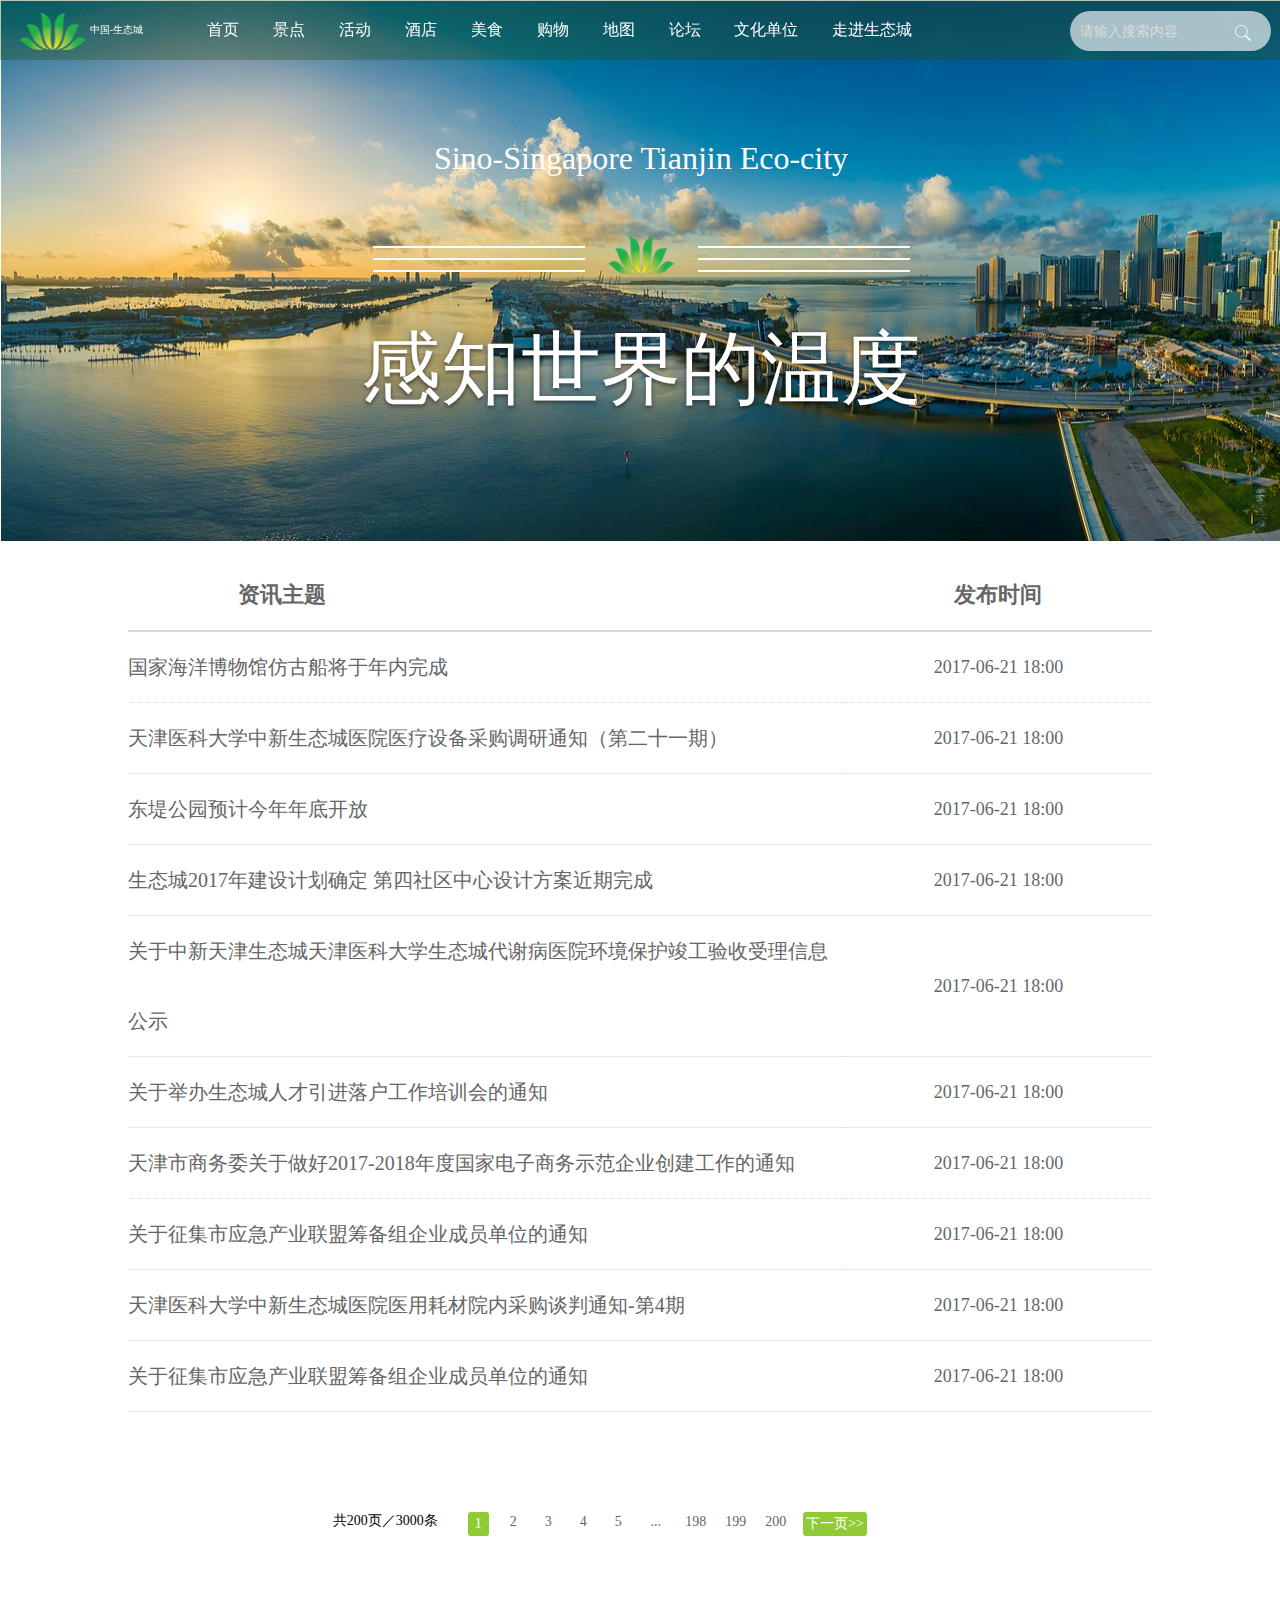
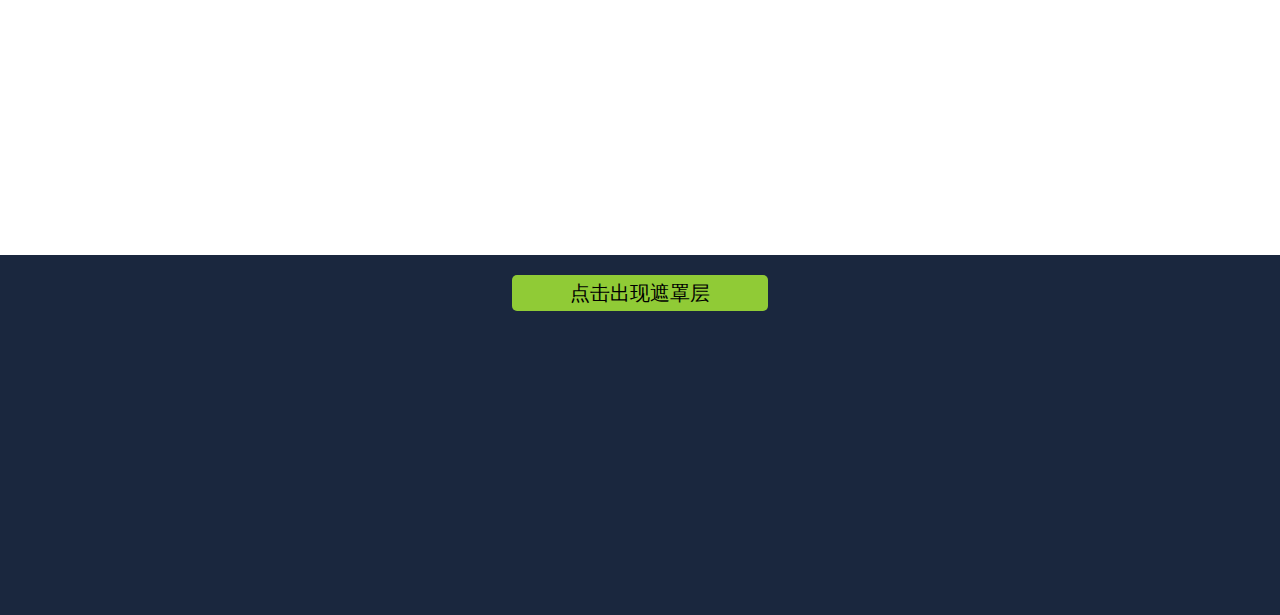
==== views/index.html @ 573534e3 "123" ====
<!DOCTYPE html>
<html>
<head>
  <meta charset="utf-8">
  <meta http-equiv="X-UA-Compatible" content="IE=edge">
  <title></title>
  <link rel="stylesheet" href="../public/css/main.css">
</head>
<body>
	<div class="box">
		<div class="header">
			<div class="header-head">
				<div class="header-head-logo">
					<img src="../public/images/logo.png" alt="logo">
					<span>中国-生态城
					<!-- 天津生态城 --></span>
				</div>
				<div class="header-head-menu">
					<ul>
						<li><a href="#">首页</a></li>
						<li><a href="#">景点</a></li>
						<li><a href="#">活动</a></li>
						<li><a href="#">酒店</a></li>
						<li><a href="#">美食</a></li>
						<li><a href="#">购物</a></li>
						<li><a href="#">地图</a></li>
						<li><a href="#">论坛</a></li>
						<li><a href="#">文化单位</a></li>
						<li><a href="#">走进生态城</a></li>
					</ul>
				</div>
				<div class="header-head-search">
					<input type="" name="" placeholder="请输入搜索内容">
					<img src="../public/images/搜索_搜索.png" alt="搜索_搜索.png">
				</div>
			</div>

			<div class="header-foot">
				<p>Sino-Singapore Tianjin Eco-city</p>
				<div>
					<div><hr><hr><hr></div>
					
					<img src="../public/images/logo.png" alt="logo" alt="">
					<div><hr><hr><hr></div>
				</div>
				<p>感知世界的温度</p> 
			</div>
		</div>
		<div class="body">
			<table>
				<tr>
					<th class="theme">资讯主题</th>
					<th class="time">发布时间</th>
				</tr>
				<tr>
					<td><a>国家海洋博物馆仿古船将于年内完成</a></td>
					<td>2017-06-21  18:00</td>
				</tr>
				<tr>
					<td>
						<a>
							天津医科大学中新生态城医院医疗设备采购调研通知（第二十一期）
						</a>
					</td>
					<td>2017-06-21  18:00</td>
				</tr>
				<tr>
					<td><a>东堤公园预计今年年底开放</a></td>
					<td>2017-06-21  18:00</td>
				</tr>
				<tr>
					<td><a>生态城2017年建设计划确定 第四社区中心设计方案近期完成</a></td>
					<td>2017-06-21  18:00</td>
				</tr>
				<tr>
					<td>
						<a>
							关于中新天津生态城天津医科大学生态城代谢病医院环境保护竣工验收受理信息公示
						</a>
					</td>
					<td>2017-06-21  18:00</td>
				</tr>
				<tr>
					<td><a>关于举办生态城人才引进落户工作培训会的通知</a></td>
					<td>2017-06-21  18:00</td>
				</tr>
				<tr>
					<td>
						<a>
							天津市商务委关于做好2017-2018年度国家电子商务示范企业创建工作的通知
						</a>
					</td>
					<td>2017-06-21  18:00</td>
				</tr>
				<tr>
					<td><a>关于征集市应急产业联盟筹备组企业成员单位的通知</a></td>
					<td>2017-06-21  18:00</td>
				</tr>
				<tr>
					<td>
						<a>
							天津医科大学中新生态城医院医用耗材院内采购谈判通知-第4期
						</a>
					</td>
					<td>2017-06-21  18:00</td>
				</tr>
				<tr>
					<td><a>关于征集市应急产业联盟筹备组企业成员单位的通知</a></td>
					<td>2017-06-21  18:00</td>
				</tr>
			</table>
			<div>
				<ul  class="pagination">
					<li class="pagenum">共200页／3000条</li>
				  <li><a class="active" href="#">1</a></li>
				  <li><a href="#">2</a></li>
				  <li><a href="#">3</a></li>
				  <li><a href="#">4</a></li>
				  <li><a href="#">5</a></li>
				  <li><a href="#" class="three">...</a></li>
				  <li><a href="#" class="three">198</a></li>
				  <li><a href="#" class="three">199</a></li>
				  <li><a href="#" class="three">200</a></li>
				  <li><a class="next" href="#">下一页>></a></li>
				</ul>
			</div>
		</div>
		<div class="footer">
			<button id="alert-btn" onclick="showModal()">点击出现遮罩层</button>
		</div>
	</div>
	<div id="mask">
		<div class="alertModal">
			<ul>
				<li class="title">报 名</li>
				<li class="name">姓名</li>
				<li class="name-input">
					<input type="text" placeholder="请输入您的姓名">
				</li>
				<li class="phone">电话</li>
				<li class="phone-input">
					<input type="text" placeholder="请输入联系电话">
				</li>
				<li class="number">人数</li>
				<li class="number-select">
					<span class="minus-number">-</span>
					<span class="how-number">3</span>
					<span class="add-number">+</span>
					<span class="unit-number">人</span>
				</li>
				<li class="submit">
					<button>提交</button>
				</li>
			</ul>
		</div>
	</div>
	<script type="text/javascript" src="../public/jquery/jquery.js"></script>
	<script>
		$(document).ready(function(){
			$("#mask").hide();
			$("#mask").on("click",function(){
				$("#mask").hide();
				$("#mask").removeClass("mask");
				$("body").removeClass("Kill-scroll");
			});
			$('#mask>*').click(function(event){
			  event.stopPropagation();
			});
		})
		function showModal(){
			$("#mask").show();
			$("#mask").removeClass("mask");
			$("#mask").addClass("mask");
			$("body").addClass("Kill-scroll");
		}
	</script>
</body>

</html>
---- public/css/main.css ----
.border-box {
  -webkit-box-sizing: border-box;
  -moz-box-sizing: border-box;
  box-sizing: border-box;
}
/* 标签初始化 */
* {
  margin: 0;
  padding: 0;
}
b {
  font-weight: normal;
}
html {
  min-height: 100%;
}
body {
  padding: 0;
  margin: 0;
  font-weight: normal;
  min-height: 100%;
  -webkit-tap-highlight-color: rgba(0, 0, 0, 0);
  font-family: "微软雅黑";
}
img,
input,
select {
  vertical-align: middle;
}
input::-ms-clear {
  display: none;
}
img {
  border: 0;
}
input::-webkit-input-placeholder {
  /* WebKit browsers */
  color: #ddd;
}
input::-moz-placeholder {
  /* Mozilla Firefox 4 to 18 */
  color: #ddd;
}
input::-moz-placeholder {
  /* Mozilla Firefox 19+ */
  color: #ddd;
}
input::-ms-input-placeholder {
  /* Internet Explorer 10+ */
  color: #ddd;
}
textarea::-webkit-input-placeholder {
  /* WebKit browsers */
  color: #ddd;
}
textarea::-moz-placeholder {
  /* Mozilla Firefox 4 to 18 */
  color: #ddd;
}
textarea::-moz-placeholder {
  /* Mozilla Firefox 19+ */
  color: #ddd;
}
textarea::-ms-input-placeholder {
  /* Internet Explorer 10+ */
  color: #ddd;
}
li {
  list-style-type: none;
}
table {
  border-collapse: collapse;
  border-spacing: 0;
}
th,
td {
  padding: 0;
}
input,
button,
select,
textarea {
  outline: none;
  resize: none;
}
a {
  outline: medium none;
  text-decoration: none;
  cursor: pointer;
}
a:hover {
  text-decoration: none;
}
/* 浮动 、清除 其它 */
.left {
  float: left !important;
  display: inline;
}
.right {
  float: right !important;
  display: inline;
}
.clearf {
  clear: both;
  line-height: 0;
  height: 0%;
  font: 0px Arial;
  overflow: hidden;
}
.none {
  display: none;
}
/*
 *  弹窗遮罩
 */
.mask {
  position: fixed;
  top: 0;
  bottom: 0;
  left: 0;
  right: 0;
  z-index: 999;
  background: rgba(0, 0, 0, 0.2);
}
.bg-grey {
  background-color: #f8f8f8;
}
/* 整体布局 */
.box {
  width: 100%;
  margin: 0 auto;
}
.box .header {
  width: 100%;
}
.box .body {
  width: 80%;
  margin: 0 auto;
}
.box .footer {
  width: 100%;
  height: 360px;
  background-color: #1A273E;
}
/* 头部 */
.header {
  height: 540px;
  border: 1px #ffffff solid;
  background: url('../images/Group4.png');
}
.header .header-head {
  width: 100%;
  position: fixed;
  top: 0;
  left: 0;
  color: #ffffff;
  height: 60px;
  line-height: 60px;
  background: rgba(40, 75, 0, 0.3);
}
.header .header-head .header-head-logo {
  position: absolute;
  left: 1.5%;
  width: 12%;
  font-size: 10px;
}
.header .header-head .header-head-logo img:first-child {
  width: 68px;
  height: 38px;
}
.header .header-head .header-head-menu {
  position: absolute;
  left: 15%;
  width: 65%;
}
.header .header-head .header-head-menu ul li {
  display: inline-block;
  line-height: 20px;
  height: 22px;
  padding-left: 1.8%;
  padding-right: 1.8%;
}
.header .header-head .header-head-menu ul li:hover {
  background-color: #8FBC8F;
}
.header .header-head .header-head-menu ul li a {
  color: #ffffff;
  font-size: 16px;
  word-spacing: 20px;
}
.header .header-head .header-head-search {
  position: absolute;
  right: 1.5%;
  widows: 18%;
}
.header .header-head .header-head-search input {
  border: 0 solid red;
  display: inline-block;
  width: 100%;
  height: 40px;
  line-height: 17px;
  padding-left: 10px;
  background-color: rgba(255, 255, 255, 0.4);
  border-radius: 100px;
  font-size: 14px;
  background-image: url('../images/搜索框.png');
  background-size: 100% 40px;
}
.header .header-head .header-head-search img {
  position: absolute;
  right: 10px;
  top: 25px;
}
.header .header-foot {
  width: 50%;
  margin: 140px auto;
  text-align: center;
  color: #ffffff;
}
.header .header-foot p:first-child {
  color: #ffffff;
  width: 562px;
  height: 35px;
  line-height: 35px;
  font-size: 32px;
  letter-spacing: 0;
  margin: 0px auto 60px;
}
.header .header-foot p:last-child {
  font-family: STXingkai;
  color: #ffffff;
  font-size: 80px;
  margin-top: 30px;
  letter-spacing: 0;
  text-shadow: 0 2px 4px rgba(0, 0, 0, 0.55);
}
.header .header-foot div img {
  vertical-align: top;
}
.header .header-foot div div {
  display: inline-block;
  width: 250px;
}
.header .header-foot hr {
  border: #ffffff 1px solid;
  margin: 10px auto;
  width: 210px;
}
/* 内容 */
.body table th {
  font-size: 22px;
  color: #666666;
  padding-top: 38px;
  padding-bottom: 20px;
  border-bottom: 2px solid #D8D8D8;
}
.body table .time {
  width: 30%;
  min-width: 22px;
}
.body table .theme {
  width: 70%;
  padding-right: 40%;
  min-width: 22px;
}
.body table tr > td {
  color: #666666;
  line-height: 70px;
  border-bottom: 1px dotted #D8D8D8;
  font-size: 20px;
}
.body table tr td:last-child {
  color: #666666;
  line-height: 70px;
  border-bottom: 1px dotted #D8D8D8;
  text-align: center;
  font-size: 18px;
}
.body div {
  width: 60%;
  margin: 100px auto 315px;
}
.body div .pagination {
  display: inline-block;
  width: 100%;
  padding: 0;
  margin: 0;
}
.body div .pagination a {
  display: inline-block;
  width: 21px;
  height: 24px;
  color: #666666;
  font-size: 14px;
  line-height: 20px;
  margin-right: 14px;
  border-radius: 3px;
  text-align: center;
  float: left;
  padding: 0;
  transition: background-color 0.3s;
}
.body div .pagination a:hover:not(.active) {
  background-color: #ddd;
}
.body div .pagination .active {
  background-color: #90CB36;
  color: white;
  line-height: 23px;
}
.body div .pagination .next {
  width: 64px;
  height: 24px;
  line-height: 23px;
  background-color: #90CB36;
  color: white;
}
.body div .pagination .three {
  width: 26px;
  height: 21px;
}
.body div .pagination .pagenum {
  float: left;
  font-size: 14px;
  width: 115px;
  height: 20px;
  margin-right: 20px;
}
/* 页足 */
.footer {
  text-align: center;
}
.footer #alert-btn {
  border: 0 solid red;
  display: inline-block;
  width: 20%;
  height: 10%;
  margin-top: 20px;
  font-size: 20px;
  border-radius: 5px;
  background-color: #90CB36;
  cursor: pointer;
}
.footer #alert-btn:hover {
  background-color: #ddd;
}
/* 遮罩弹窗 */
.mask .alertModal {
  position: absolute;
  left: 403px;
  top: 8%;
  width: 635px;
  height: 497px;
  z-index: 1000;
  background: #FFFFFF;
  border-radius: 6px;
}
.mask .alertModal ul {
  margin: 30px 74px;
}
.mask .alertModal ul .title {
  font-size: 26px;
  color: #333333;
  line-height: 27px;
  margin-bottom: 38px;
  text-align: center;
}
.mask .alertModal ul .name {
  font-size: 22px;
  color: #788e9d;
  line-height: 30px;
  margin-bottom: 16px;
  font-family: PingFangSC-Regular;
}
.mask .alertModal ul .name-input input {
  display: inline-block;
  width: 478px;
  height: 38px;
  line-height: 0px;
  padding-left: 10px;
  margin-bottom: 20px;
  border: 1px solid #E1E1E1;
  border-radius: 75px;
}
.mask .alertModal ul .name-input input:focus {
  border-color: #8ce109;
}
.mask .alertModal ul .phone {
  font-size: 22px;
  color: #788e9d;
  line-height: 30px;
  margin-bottom: 16px;
  font-family: PingFangSC-Regular;
}
.mask .alertModal ul .phone-input input {
  display: inline-block;
  width: 478px;
  height: 38px;
  line-height: 0px;
  padding-left: 10px;
  margin-bottom: 20px;
  border: 1px solid #E1E1E1;
  border-radius: 75px;
}
.mask .alertModal ul .phone-input input:focus {
  border-color: #8ce109;
}
.mask .alertModal ul .number {
  font-size: 22px;
  color: #788e9d;
  line-height: 30px;
  margin-bottom: 16px;
  font-family: PingFangSC-Regular;
}
.mask .alertModal ul .number-select {
  margin-bottom: 35px;
  vertical-align: middle;
}
.mask .alertModal ul .number-select span {
  display: inline-block;
}
.mask .alertModal ul .number-select .minus-number {
  font-size: 30px;
  color: #90cb36;
  line-height: 38px;
  margin-bottom: 0;
  width: 40px;
  height: 38px;
  margin-right: 11px;
  text-align: center;
  border: 1px solid #E1E1E1;
  border-top-left-radius: 15px;
  border-bottom-left-radius: 15px;
}
.mask .alertModal ul .number-select .how-number {
  width: 60px;
  height: 37px;
  line-height: 47px;
  text-align: center;
  border: 1px solid #E1E1E1;
  border-radius: 5px;
  margin-right: 10px;
}
.mask .alertModal ul .number-select .add-number {
  font-size: 30px;
  color: #90cb36;
  line-height: 38px;
  margin-bottom: 0;
  width: 41px;
  height: 38px;
  margin-right: 10px;
  text-align: center;
  border: 1px solid #E1E1E1;
  border-top-right-radius: 15px;
  border-bottom-right-radius: 15px;
}
.mask .alertModal ul .number-select .unit-number {
  font-size: 20px;
  color: #788e9d;
  line-height: 28px;
  margin-bottom: 0;
  width: 20px;
  height: 28px;
  font-family: PingFangSC-Regular;
  margin-right: 12px;
}
.mask .alertModal ul .submit {
  text-align: center;
  width: 478px;
  height: 50px;
}
.mask .alertModal ul .submit button {
  border: 0 solid red;
  font-size: 18px;
  color: #ffffff;
  line-height: 25px;
  margin-bottom: 0;
  display: inline-block;
  text-align: center;
  width: 180px;
  height: 50px;
  background: #90CB36;
  border-radius: 78.95px;
  font-family: PingFangSC-Medium;
  letter-spacing: 0.34px;
}
/* 防止遮罩下页面滚动 */
.Kill-scroll {
  overflow: hidden;
}
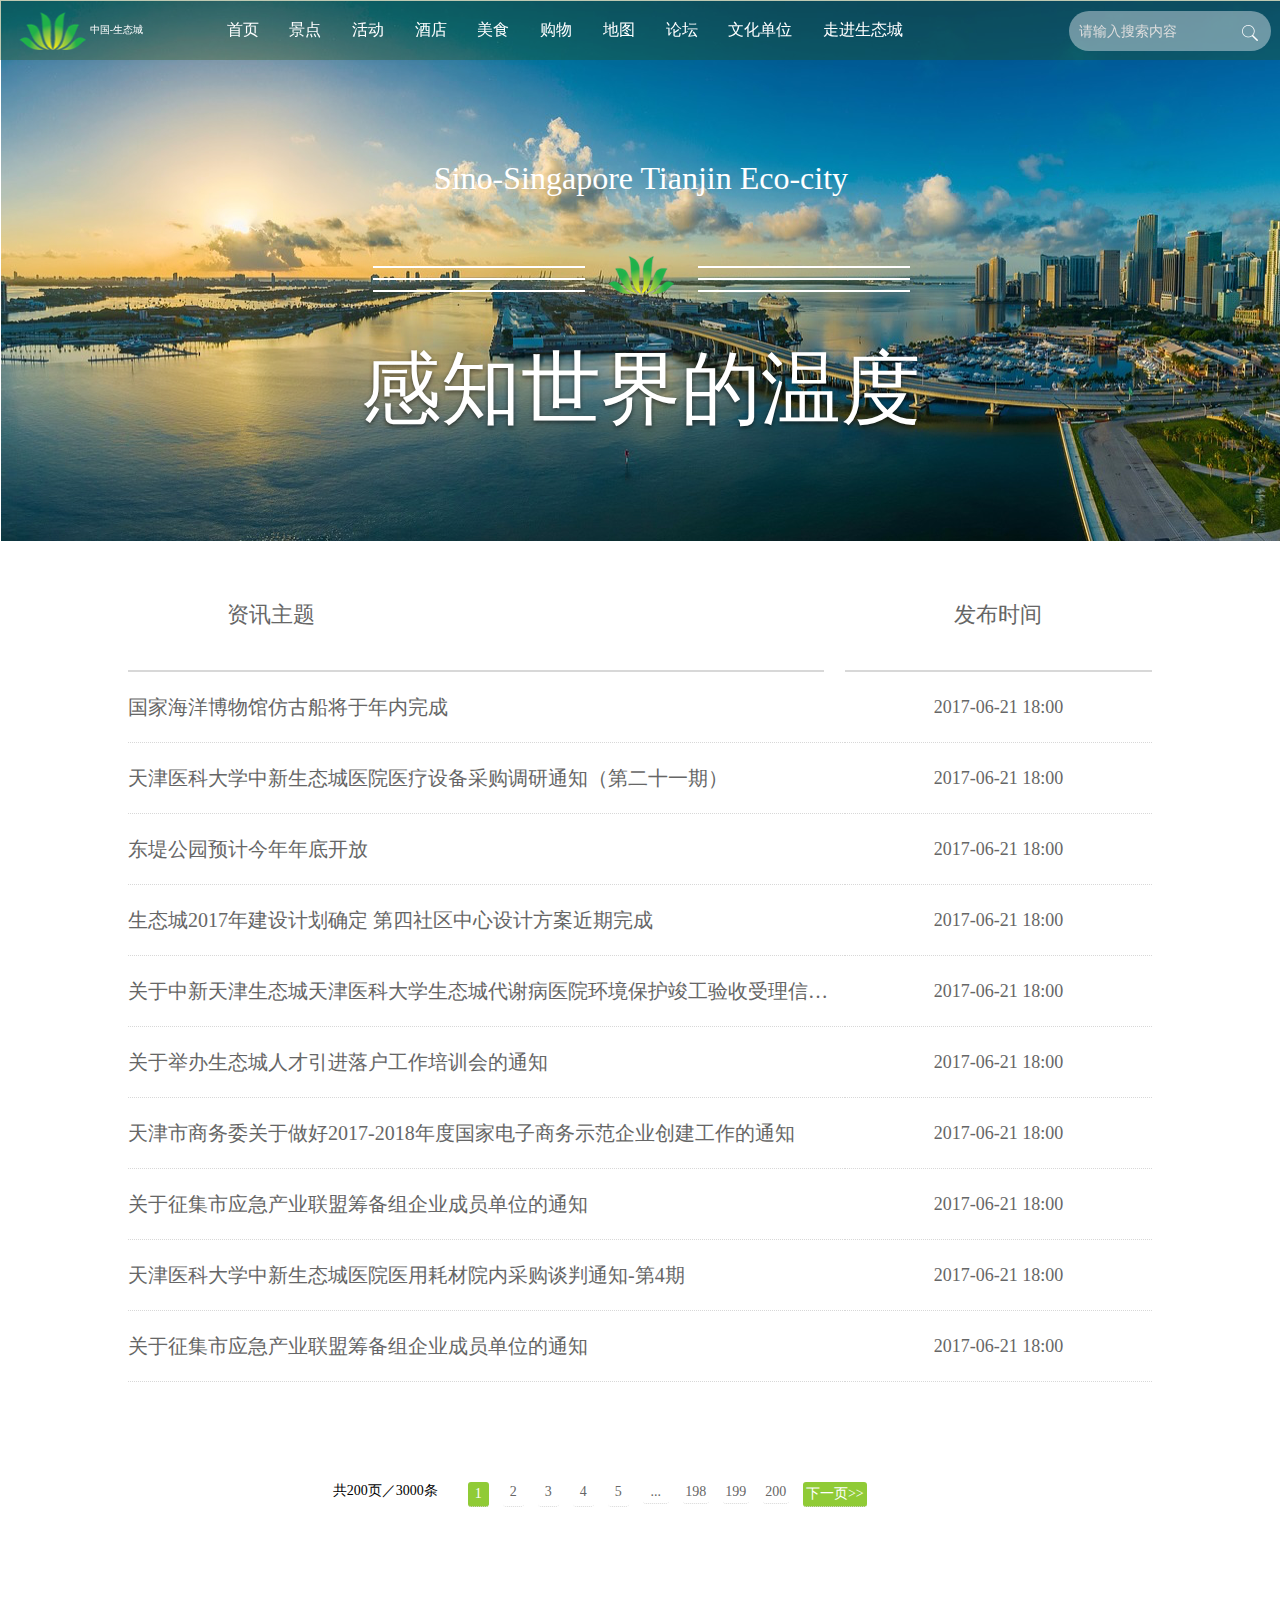
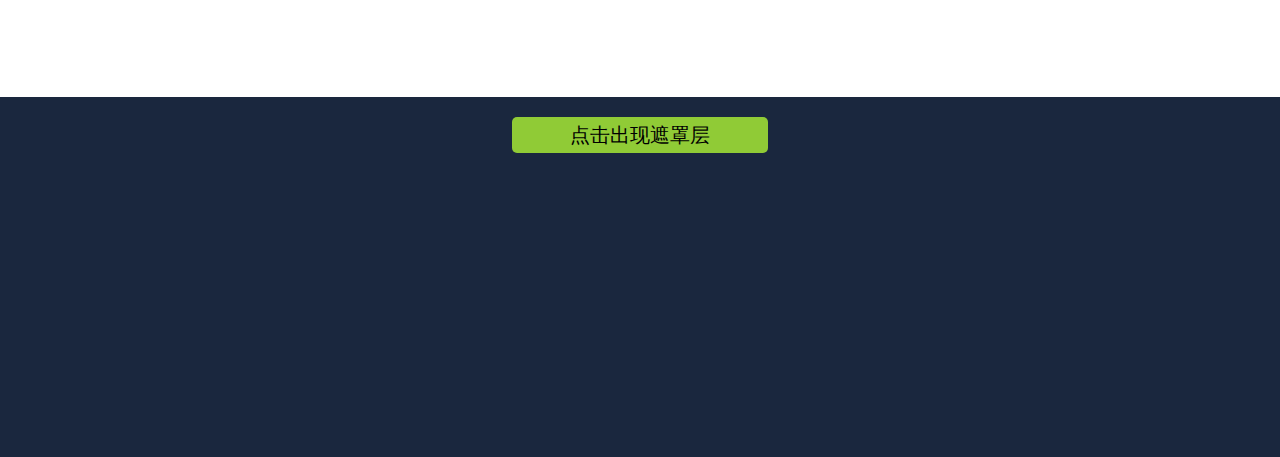
==== commit 60240305: "全部改成float布局 咨询栏用ul" ====
--- a/views/index.html
+++ b/views/index.html
@@ -7,152 +7,147 @@
   <link rel="stylesheet" href="../public/css/main.css">
 </head>
 <body>
-	<div class="box">
-		<div class="header">
-			<div class="header-head">
-				<div class="header-head-logo">
-					<img src="../public/images/logo.png" alt="logo">
-					<span>中国-生态城
-					<!-- 天津生态城 --></span>
-				</div>
-				<div class="header-head-menu">
-					<ul>
-						<li><a href="#">首页</a></li>
-						<li><a href="#">景点</a></li>
-						<li><a href="#">活动</a></li>
-						<li><a href="#">酒店</a></li>
-						<li><a href="#">美食</a></li>
-						<li><a href="#">购物</a></li>
-						<li><a href="#">地图</a></li>
-						<li><a href="#">论坛</a></li>
-						<li><a href="#">文化单位</a></li>
-						<li><a href="#">走进生态城</a></li>
-					</ul>
-				</div>
-				<div class="header-head-search">
-					<input type="" name="" placeholder="请输入搜索内容">
-					<img src="../public/images/搜索_搜索.png" alt="搜索_搜索.png">
-				</div>
+	<div class="header">
+		<div class="header-head">
+			<div class="header-head-logo">
+				<img src="../public/images/logo.png" alt="logo">
+				<span>中国-生态城
+				<!-- 天津生态城 --></span>
 			</div>
-
-			<div class="header-foot">
-				<p>Sino-Singapore Tianjin Eco-city</p>
-				<div>
-					<div><hr><hr><hr></div>
-					
-					<img src="../public/images/logo.png" alt="logo" alt="">
-					<div><hr><hr><hr></div>
-				</div>
-				<p>感知世界的温度</p> 
+			<div class="header-head-menu">
+				<ul>
+					<li><a href="#">首页</a></li>
+					<li><a href="#">景点</a></li>
+					<li><a href="#">活动</a></li>
+					<li><a href="#">酒店</a></li>
+					<li><a href="#">美食</a></li>
+					<li><a href="#">购物</a></li>
+					<li><a href="#">地图</a></li>
+					<li><a href="#">论坛</a></li>
+					<li><a href="#">文化单位</a></li>
+					<li><a href="#">走进生态城</a></li>
+				</ul>
+			</div>
+			<div class="header-head-search">
+				<input type="" name="" placeholder="请输入搜索内容">
+				<img src="../public/images/搜索_搜索.png" alt="搜索_搜索.png">
 			</div>
 		</div>
-		<div class="body">
-			<table>
-				<tr>
-					<th class="theme">资讯主题</th>
-					<th class="time">发布时间</th>
-				</tr>
-				<tr>
-					<td><a>国家海洋博物馆仿古船将于年内完成</a></td>
-					<td>2017-06-21  18:00</td>
-				</tr>
-				<tr>
-					<td>
-						<a>
-							天津医科大学中新生态城医院医疗设备采购调研通知（第二十一期）
-						</a>
-					</td>
-					<td>2017-06-21  18:00</td>
-				</tr>
-				<tr>
-					<td><a>东堤公园预计今年年底开放</a></td>
-					<td>2017-06-21  18:00</td>
-				</tr>
-				<tr>
-					<td><a>生态城2017年建设计划确定 第四社区中心设计方案近期完成</a></td>
-					<td>2017-06-21  18:00</td>
-				</tr>
-				<tr>
-					<td>
-						<a>
-							关于中新天津生态城天津医科大学生态城代谢病医院环境保护竣工验收受理信息公示
-						</a>
-					</td>
-					<td>2017-06-21  18:00</td>
-				</tr>
-				<tr>
-					<td><a>关于举办生态城人才引进落户工作培训会的通知</a></td>
-					<td>2017-06-21  18:00</td>
-				</tr>
-				<tr>
-					<td>
-						<a>
-							天津市商务委关于做好2017-2018年度国家电子商务示范企业创建工作的通知
-						</a>
-					</td>
-					<td>2017-06-21  18:00</td>
-				</tr>
-				<tr>
-					<td><a>关于征集市应急产业联盟筹备组企业成员单位的通知</a></td>
-					<td>2017-06-21  18:00</td>
-				</tr>
-				<tr>
-					<td>
-						<a>
-							天津医科大学中新生态城医院医用耗材院内采购谈判通知-第4期
-						</a>
-					</td>
-					<td>2017-06-21  18:00</td>
-				</tr>
-				<tr>
-					<td><a>关于征集市应急产业联盟筹备组企业成员单位的通知</a></td>
-					<td>2017-06-21  18:00</td>
-				</tr>
-			</table>
+		<img src="../public/images/Group4.png" alt="搜索_搜索.png">
+		<div class="header-foot">
+			<p>Sino-Singapore Tianjin Eco-city</p>
 			<div>
-				<ul  class="pagination">
-					<li class="pagenum">共200页／3000条</li>
-				  <li><a class="active" href="#">1</a></li>
-				  <li><a href="#">2</a></li>
-				  <li><a href="#">3</a></li>
-				  <li><a href="#">4</a></li>
-				  <li><a href="#">5</a></li>
-				  <li><a href="#" class="three">...</a></li>
-				  <li><a href="#" class="three">198</a></li>
-				  <li><a href="#" class="three">199</a></li>
-				  <li><a href="#" class="three">200</a></li>
-				  <li><a class="next" href="#">下一页>></a></li>
-				</ul>
+				<div><hr><hr><hr></div>
+				
+				<img src="../public/images/logo.png" alt="logo" alt="">
+				<div><hr><hr><hr></div>
 			</div>
-		</div>
-		<div class="footer">
-			<button id="alert-btn" onclick="showModal()">点击出现遮罩层</button>
+			<p>感知世界的温度</p> 
 		</div>
 	</div>
-	<div id="mask">
-		<div class="alertModal">
-			<ul>
-				<li class="title">报 名</li>
-				<li class="name">姓名</li>
-				<li class="name-input">
-					<input type="text" placeholder="请输入您的姓名">
-				</li>
-				<li class="phone">电话</li>
-				<li class="phone-input">
-					<input type="text" placeholder="请输入联系电话">
-				</li>
-				<li class="number">人数</li>
-				<li class="number-select">
-					<span class="minus-number">-</span>
-					<span class="how-number">3</span>
-					<span class="add-number">+</span>
-					<span class="unit-number">人</span>
-				</li>
-				<li class="submit">
-					<button>提交</button>
-				</li>
+	<div class="content">
+		<ul>
+			<li>
+				<a href="#" class="theme">资讯主题</a>
+				<a href="#" class="time">发布时间</a>
+			</li>
+			<li>
+				<a href="#">国家海洋博物馆仿古船将于年内完成</a>
+				<span>2017-06-21  18:00</span>
+			</li>
+			<li>	
+				<a href="#">
+					天津医科大学中新生态城医院医疗设备采购调研通知（第二十一期）
+				</a>
+				<span>2017-06-21  18:00</span>
+			</li>
+			<li>
+				<a href="#">东堤公园预计今年年底开放</a>
+				<span>2017-06-21  18:00</span>
+			</li>
+			<li>
+				<a href="#">生态城2017年建设计划确定 第四社区中心设计方案近期完成</a>
+				<span>2017-06-21  18:00</span>
+			</li>
+			<li>	
+				<a href="#">
+					关于中新天津生态城天津医科大学生态城代谢病医院环境保护竣工验收受理信息公示
+				</a>
+				<span>2017-06-21  18:00</span>
+			</li>
+			<li>
+				<a href="#">关于举办生态城人才引进落户工作培训会的通知</a>
+				<span>2017-06-21  18:00</span>
+			</li>
+			<li>
+				<a href="#">
+					天津市商务委关于做好2017-2018年度国家电子商务示范企业创建工作的通知
+				</a>
+				<span>2017-06-21  18:00</span>
+			</li>
+			<li>
+				<a href="#">关于征集市应急产业联盟筹备组企业成员单位的通知</a>
+				<span>2017-06-21  18:00</span>
+			</li>
+			<li>
+				<a href="#">
+					天津医科大学中新生态城医院医用耗材院内采购谈判通知-第4期
+				</a>				
+				<span>2017-06-21  18:00</span>
+			</li>
+			<li>
+				<a href="#">关于征集市应急产业联盟筹备组企业成员单位的通知</a>
+				<span>2017-06-21  18:00</span>
+			</li>
+		</ul>
+		<div class="clearf"></div>
+		<div class="page">
+			<ul  class="pagination">
+				<li class="pagenum">共200页／3000条</li>
+			  <li><a class="active" href="#">1</a></li>
+			  <li><a href="#">2</a></li>
+			  <li><a href="#">3</a></li>
+			  <li><a href="#">4</a></li>
+			  <li><a href="#">5</a></li>
+			  <li><a href="#" class="three">...</a></li>
+			  <li><a href="#" class="three">198</a></li>
+			  <li><a href="#" class="three">199</a></li>
+			  <li><a href="#" class="three">200</a></li>
+			  <li><a class="next" href="#">下一页>></a></li>
 			</ul>
 		</div>
+	</div>
+	<div class="clearf"></div>
+	<div class="footer">
+		<button id="alert-btn" onclick="showModal()">点击出现遮罩层</button>
+	</div>
+</div>
+
+
+
+<div id="mask">
+	<div class="alertModal">
+		<ul>
+			<li class="title">报 名</li>
+			<li class="name">姓名</li>
+			<li class="name-input">
+				<input type="text" placeholder="请输入您的姓名">
+			</li>
+			<li class="phone">电话</li>
+			<li class="phone-input">
+				<input type="text" placeholder="请输入联系电话">
+			</li>
+			<li class="number">人数</li>
+			<li class="number-select">
+				<span class="minus-number">-</span>
+				<span class="how-number">3</span>
+				<span class="add-number">+</span>
+				<span class="unit-number">人</span>
+			</li>
+			<li class="submit">
+				<button>提交</button>
+			</li>
+		</ul>
 	</div>
 	<script type="text/javascript" src="../public/jquery/jquery.js"></script>
 	<script>
--- a/public/css/main.css
+++ b/public/css/main.css
@@ -125,19 +125,23 @@
 .bg-grey {
   background-color: #f8f8f8;
 }
+@media screen and (max-width: 1170px) {
+  .header-foot {
+    display: none;
+  }
+}
 /* 整体布局 */
-.box {
-  width: 100%;
-  margin: 0 auto;
-}
-.box .header {
-  width: 100%;
-}
-.box .body {
+body {
+  width: 100%;
+}
+body .header {
+  width: 100%;
+}
+body .content {
   width: 80%;
   margin: 0 auto;
 }
-.box .footer {
+body .footer {
   width: 100%;
   height: 360px;
   background-color: #1A273E;
@@ -146,7 +150,9 @@
 .header {
   height: 540px;
   border: 1px #ffffff solid;
-  background: url('../images/Group4.png');
+}
+.header img:first-child {
+  width: 100%;
 }
 .header .header-head {
   width: 100%;
@@ -159,8 +165,9 @@
   background: rgba(40, 75, 0, 0.3);
 }
 .header .header-head .header-head-logo {
-  position: absolute;
-  left: 1.5%;
+  /* border: 1px red solid; */
+  float: left;
+  margin-left: 1.5%;
   width: 12%;
   font-size: 10px;
 }
@@ -169,33 +176,32 @@
   height: 38px;
 }
 .header .header-head .header-head-menu {
-  position: absolute;
-  left: 15%;
-  width: 65%;
+  /* border: 1px red solid; */
+  height: 40px;
+  padding-top: 20px;
+  float: left;
+  margin-left: 3%;
+  width: 60%;
 }
 .header .header-head .header-head-menu ul li {
-  display: inline-block;
+  float: left;
   line-height: 20px;
   height: 22px;
-  padding-left: 1.8%;
-  padding-right: 1.8%;
-}
-.header .header-head .header-head-menu ul li:hover {
-  background-color: #8FBC8F;
+  padding-left: 2%;
+  padding-right: 2%;
 }
 .header .header-head .header-head-menu ul li a {
   color: #ffffff;
   font-size: 16px;
-  word-spacing: 20px;
 }
 .header .header-head .header-head-search {
-  position: absolute;
-  right: 1.5%;
-  widows: 18%;
+  /* border: 1px red solid; */
+  float: right;
+  margin-right: 1.5%;
+  width: 15%;
 }
 .header .header-head .header-head-search input {
   border: 0 solid red;
-  display: inline-block;
   width: 100%;
   height: 40px;
   line-height: 17px;
@@ -203,17 +209,18 @@
   background-color: rgba(255, 255, 255, 0.4);
   border-radius: 100px;
   font-size: 14px;
-  background-image: url('../images/搜索框.png');
-  background-size: 100% 40px;
 }
 .header .header-head .header-head-search img {
-  position: absolute;
-  right: 10px;
-  top: 25px;
+  float: right;
+  margin-right: 1.5%;
+  margin-top: -35px;
 }
 .header .header-foot {
+  /* border: 1px red solid; */
+  /* float: left;加了浮动就不行了 */
   width: 50%;
-  margin: 140px auto;
+  margin-left: 25%;
+  margin-top: -380px;
   text-align: center;
   color: #ffffff;
 }
@@ -247,46 +254,71 @@
   width: 210px;
 }
 /* 内容 */
-.body table th {
+.content {
+  /* border: blue solid 1px; */
+}
+.content ul {
+  float: left;
+  width: 100%;
+  /* border: red solid 1px; */
+}
+.content ul .theme,
+.content ul .time {
+  /* border: 1px red solid; */
   font-size: 22px;
   color: #666666;
   padding-top: 38px;
   padding-bottom: 20px;
   border-bottom: 2px solid #D8D8D8;
 }
-.body table .time {
+.content ul .time {
+  text-align: center;
+  display: inline-block;
   width: 30%;
+  float: right;
   min-width: 22px;
 }
-.body table .theme {
-  width: 70%;
+.content ul .theme {
+  text-align: center;
+  display: inline-block;
+  width: 28%;
+  float: left;
   padding-right: 40%;
   min-width: 22px;
 }
-.body table tr > td {
+.content ul a {
+  white-space: nowrap;
+  overflow: hidden;
+  text-overflow: ellipsis;
+  display: inline-block;
+  width: 70%;
+  float: left;
   color: #666666;
   line-height: 70px;
   border-bottom: 1px dotted #D8D8D8;
   font-size: 20px;
 }
-.body table tr td:last-child {
+.content ul span {
+  display: inline-block;
+  width: 30%;
+  float: right;
   color: #666666;
   line-height: 70px;
   border-bottom: 1px dotted #D8D8D8;
   text-align: center;
   font-size: 18px;
 }
-.body div {
+.content div.page {
   width: 60%;
   margin: 100px auto 315px;
 }
-.body div .pagination {
+.content div.page .pagination {
   display: inline-block;
   width: 100%;
   padding: 0;
   margin: 0;
 }
-.body div .pagination a {
+.content div.page .pagination a {
   display: inline-block;
   width: 21px;
   height: 24px;
@@ -300,26 +332,26 @@
   padding: 0;
   transition: background-color 0.3s;
 }
-.body div .pagination a:hover:not(.active) {
+.content div.page .pagination a:hover:not(.active) {
   background-color: #ddd;
 }
-.body div .pagination .active {
+.content div.page .pagination .active {
   background-color: #90CB36;
   color: white;
   line-height: 23px;
 }
-.body div .pagination .next {
+.content div.page .pagination .next {
   width: 64px;
   height: 24px;
   line-height: 23px;
   background-color: #90CB36;
   color: white;
 }
-.body div .pagination .three {
+.content div.page .pagination .three {
   width: 26px;
   height: 21px;
 }
-.body div .pagination .pagenum {
+.content div.page .pagination .pagenum {
   float: left;
   font-size: 14px;
   width: 115px;
@@ -377,7 +409,8 @@
   width: 478px;
   height: 38px;
   line-height: 0px;
-  padding-left: 10px;
+  padding-left: 15px;
+  padding-right: 15px;
   margin-bottom: 20px;
   border: 1px solid #E1E1E1;
   border-radius: 75px;
@@ -397,7 +430,8 @@
   width: 478px;
   height: 38px;
   line-height: 0px;
-  padding-left: 10px;
+  padding-left: 15px;
+  padding-right: 15px;
   margin-bottom: 20px;
   border: 1px solid #E1E1E1;
   border-radius: 75px;
